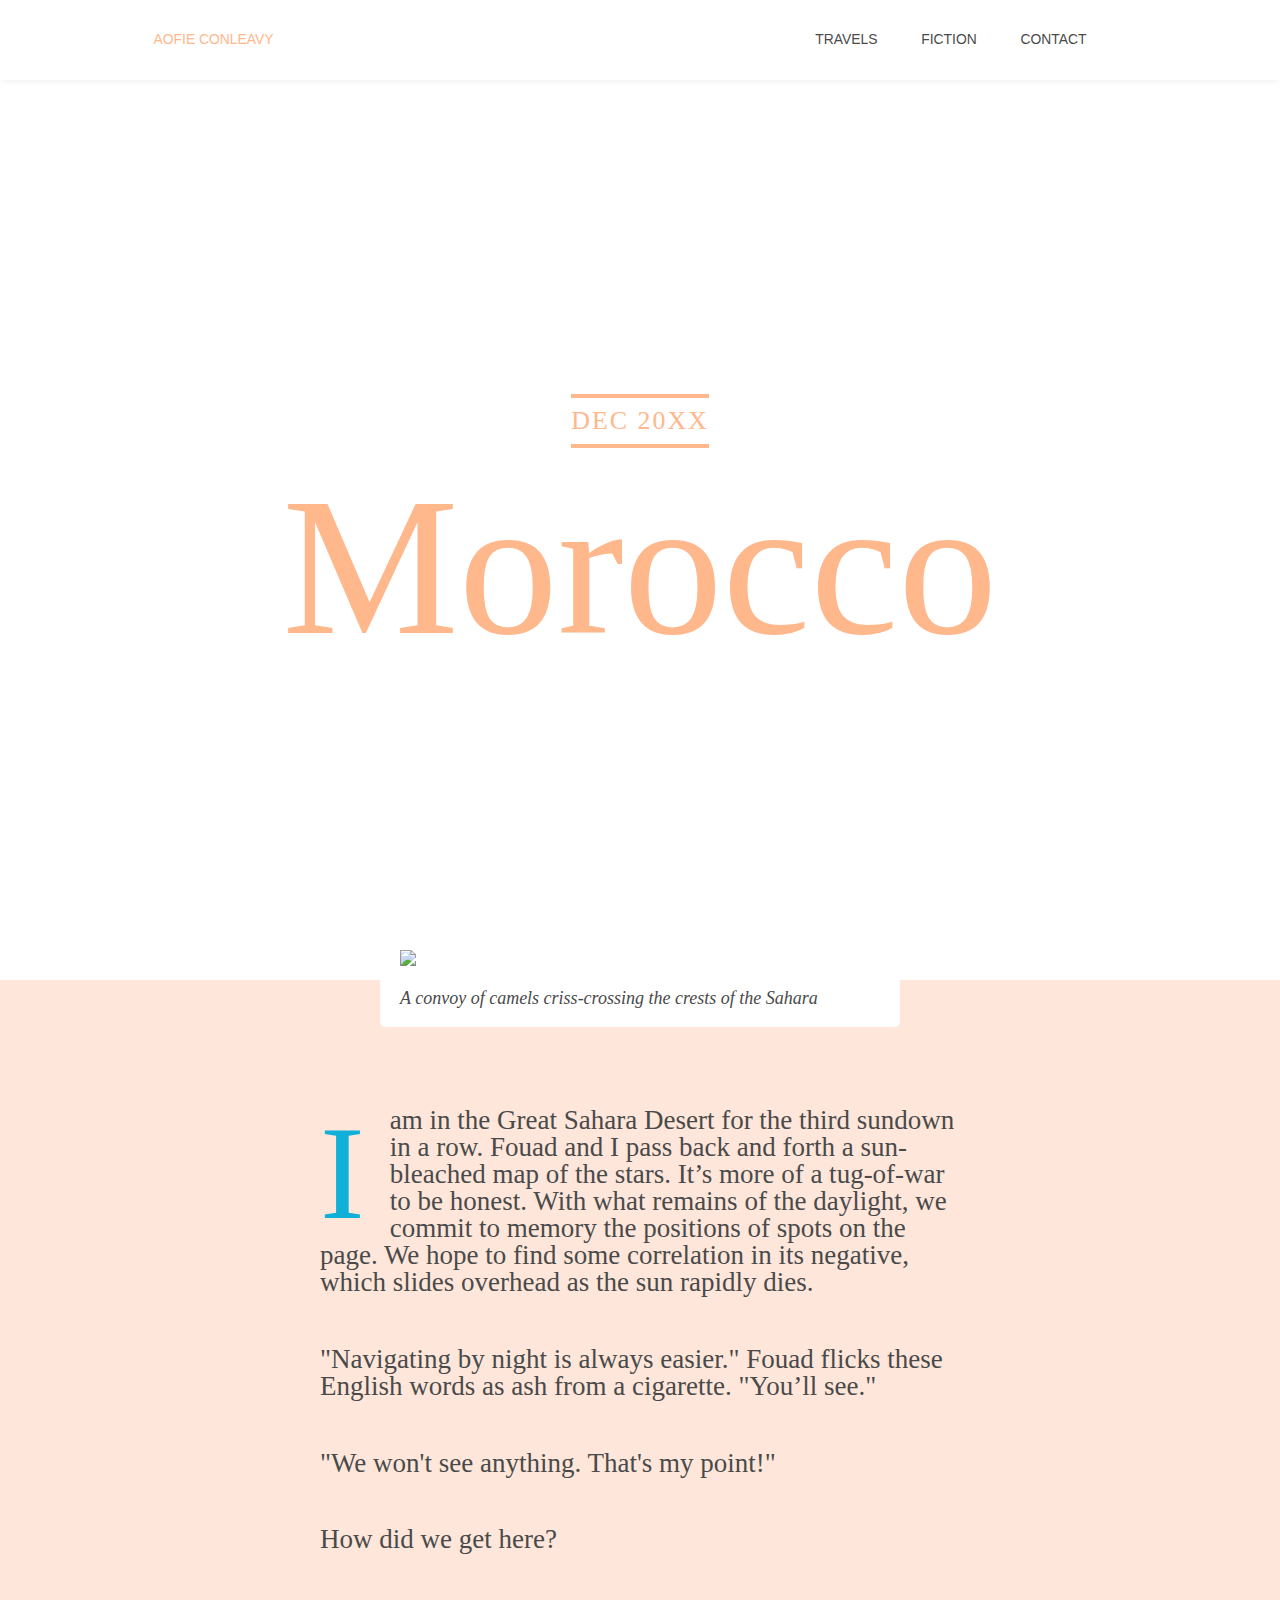
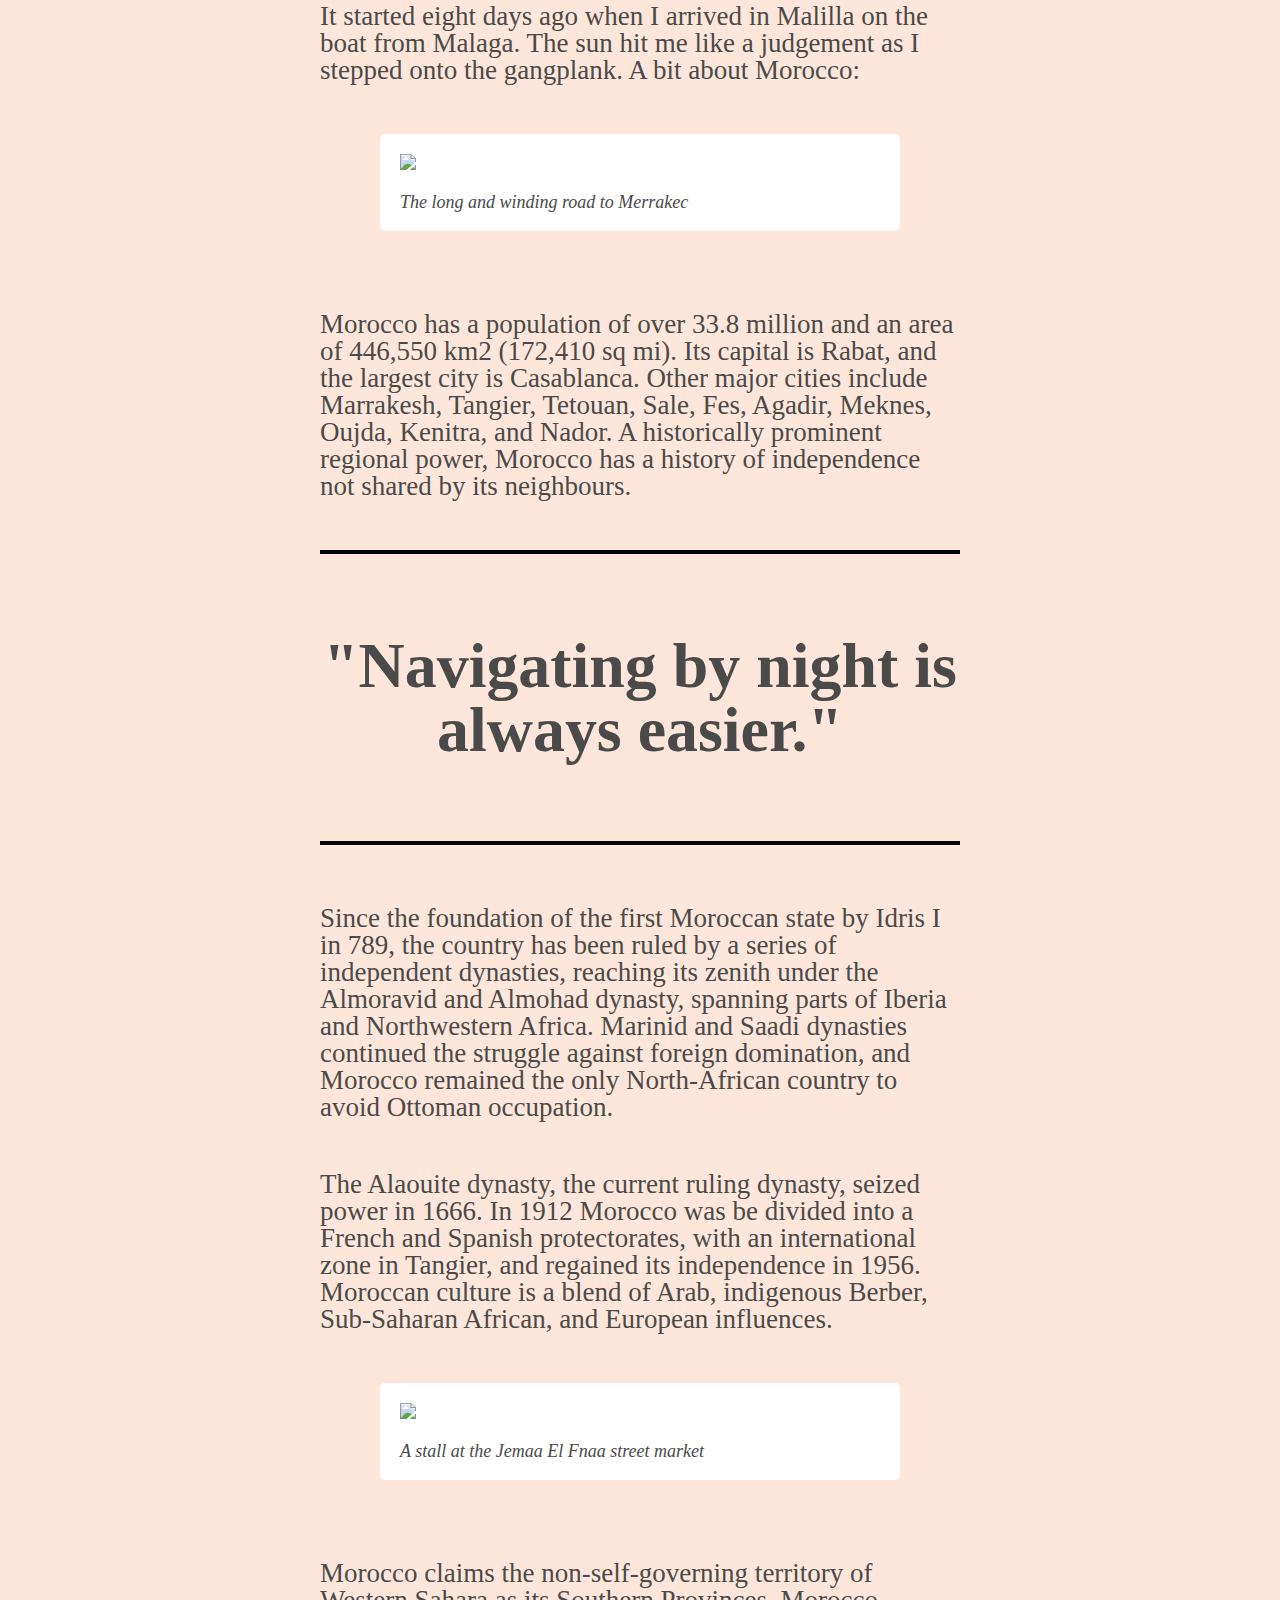
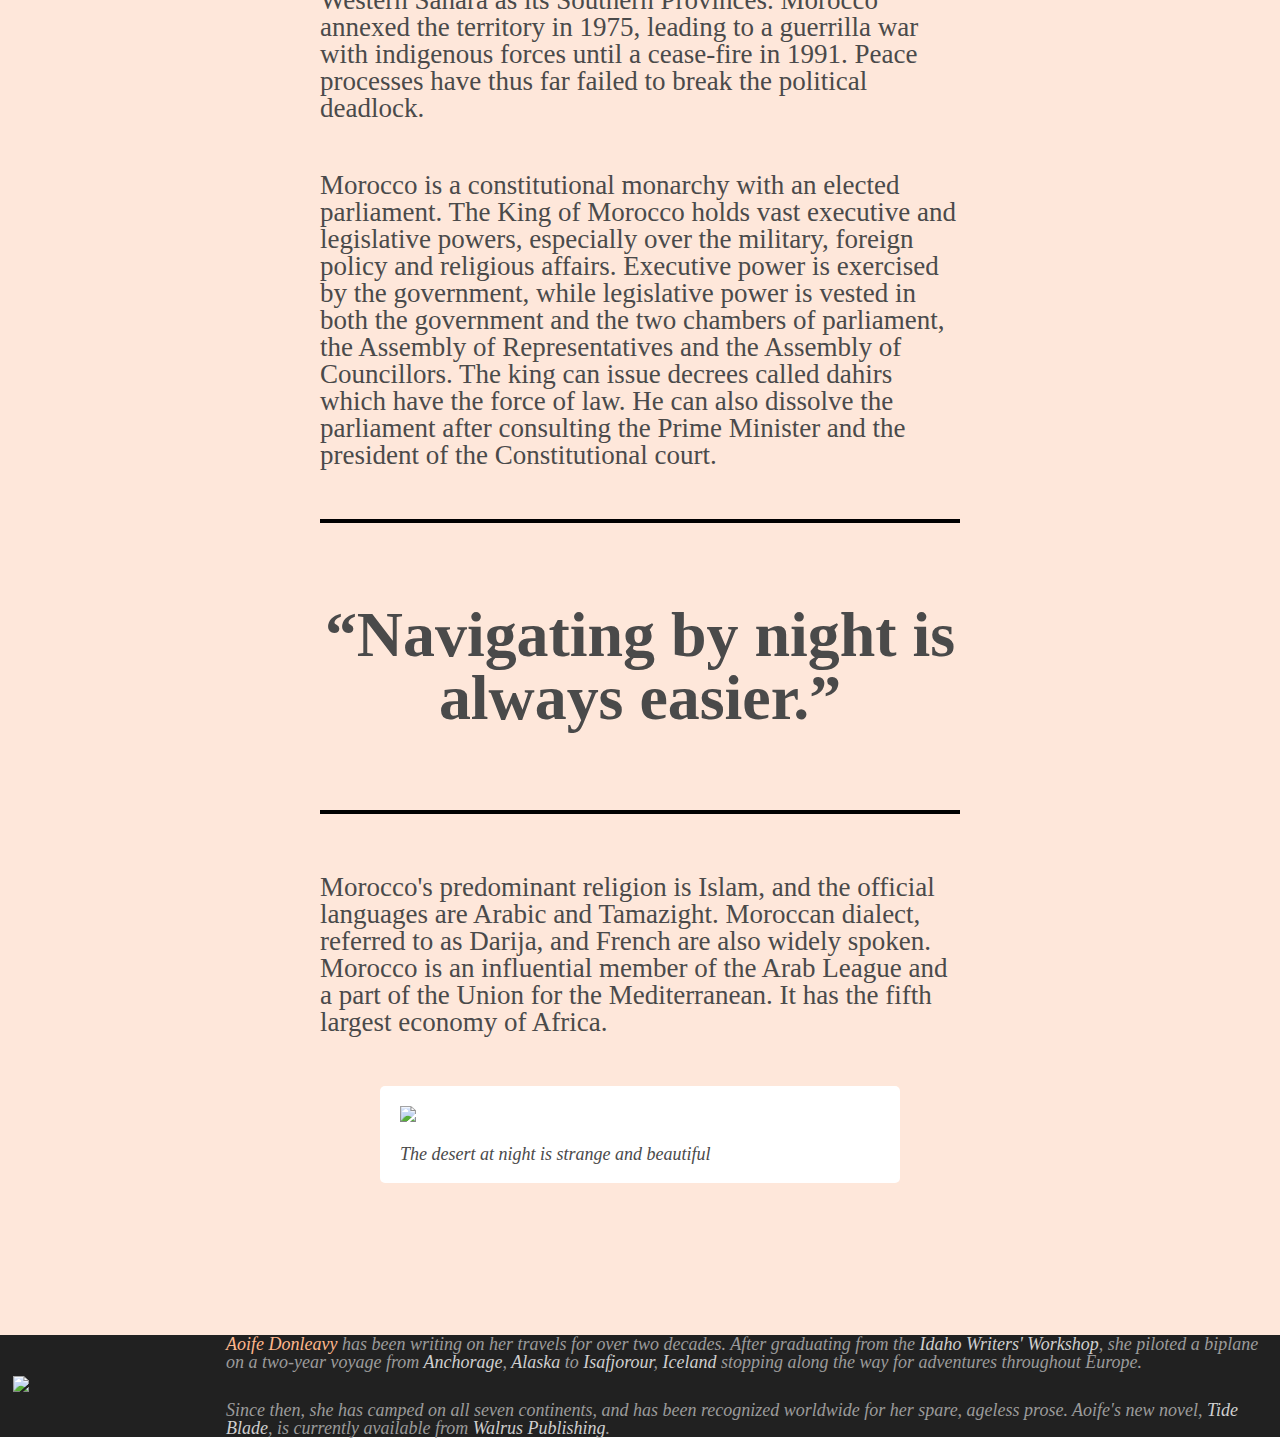
==== CSS/morocco/index.html @ a054ea21 "morocco exercise init" ====
<!DOCTYPE html>
<html>
<head>
  <title>Morocco</title>
  <link rel="stylesheet" type="text/css" href="styles/reset.css">
  <link rel="stylesheet" type="text/css" href="styles/style.css">
</head>
<body>
  <!-- Header -->
  <nav class="header">
    <span class="logo">AOFIE CONLEAVY</span>
    <ul>
      <li><a href="#">TRAVELS</a></li>
      <li><a href="#">FICTION</a></li>
      <li><a href="#">CONTACT</a></li>
    </ul>
  </nav>

  <!-- Banner -->
  <div class="banner">
    <h2>DEC 20XX</h2>
    <h1>Morocco</h1>
  </div>

  <!-- Journal -->
  <div class="journal">
    <div class="first photo">
      <div class="image-container">
        <img src="https://content.codecademy.com/courses/freelance-1/unit-6/project-morocco/photo1.png">
      </div>
      <span class="caption">A convoy of camels criss-crossing the crests of the Sahara</span>
    </div>
    <p>
      <span class="first-letter">I</span> am in the Great Sahara Desert for the third sundown in a row. Fouad and I pass back and forth a sun-bleached map of the stars. It’s more of a tug-of-war to be honest. With what remains of the daylight, we commit to memory the positions of spots on the page. We hope to find some correlation in its negative, which slides overhead as the sun rapidly dies.
    </p>
    <p>
      "Navigating by night is always easier." Fouad flicks these English words as ash from a cigarette. "You’ll see."
    </p>
    <p>
      "We won't see anything. That's my point!"
    </p>
    <p>
      How did we get here?
    </p>
    <p>
      It started eight days ago when I arrived in Malilla on the boat from Malaga. The sun hit me like a judgement as I stepped onto the gangplank. A bit about Morocco:  
    </p>
    <div class="photo">
      <div class="image-container">
        <img src="https://content.codecademy.com/courses/freelance-1/unit-6/project-morocco/photo2.png">
      </div>
      <span class="caption">The long and winding road to Merrakec</span>
    </div>
    <p>
      Morocco has a population of over 33.8 million and an area of 446,550 km2 (172,410 sq mi). Its capital is Rabat, and the largest city is Casablanca. Other major cities include Marrakesh, Tangier, Tetouan, Sale, Fes, Agadir, Meknes, Oujda, Kenitra, and Nador. A historically prominent regional power, Morocco has a history of independence not shared by its neighbours.
    </p>
    <span class="quote">"Navigating by night is always easier."</span>
    <p>
      Since the foundation of the first Moroccan state by Idris I in 789, the country has been ruled by a series of independent dynasties, reaching its zenith under the Almoravid and Almohad dynasty, spanning parts of Iberia and Northwestern Africa. Marinid and Saadi dynasties continued the struggle against foreign domination, and Morocco remained the only North-African country to avoid Ottoman occupation. 
    </p>
    <p>
      The Alaouite dynasty, the current ruling dynasty, seized power in 1666. In 1912 Morocco was be divided into a French and Spanish protectorates, with an international zone in Tangier, and regained its independence in 1956. Moroccan culture is a blend of Arab, indigenous Berber, Sub-Saharan African, and European influences.
    </p>
    <div class="photo">
      <div class="image-container">
        <img src="https://content.codecademy.com/courses/freelance-1/unit-6/project-morocco/photo3.png">
      </div>
      <span class="caption">A stall at the Jemaa El Fnaa street market</span>
    </div>
    <p>
      Morocco claims the non-self-governing territory of Western Sahara as its Southern Provinces. Morocco annexed the territory in 1975, leading to a guerrilla war with indigenous forces until a cease-fire in 1991. Peace processes have thus far failed to break the political deadlock.
    </p>
    <p>
      Morocco is a constitutional monarchy with an elected parliament. The King of Morocco holds vast executive and legislative powers, especially over the military, foreign policy and religious affairs. Executive power is exercised by the government, while legislative power is vested in both the government and the two chambers of parliament, the Assembly of Representatives and the Assembly of Councillors. The king can issue decrees called dahirs which have the force of law. He can also dissolve the parliament after consulting the Prime Minister and the president of the Constitutional court.
    </p>
    <span class="quote">“Navigating by night is always easier.”</span>
    <p>
      Morocco's predominant religion is Islam, and the official languages are Arabic and Tamazight. Moroccan dialect, referred to as Darija, and French are also widely spoken. Morocco is an influential member of the Arab League and a part of the Union for the Mediterranean. It has the fifth largest economy of Africa.
    </p>
    <div class="photo">
      <div class="image-container">
        <img src="https://content.codecademy.com/courses/freelance-1/unit-6/project-morocco/photo4.png">
      </div>
      <span class="caption">The desert at night is strange and beautiful</span>
    </div>
  </div>

  <!-- Footer -->
  <footer>
    <div class="image-container">
      <img src="https://content.codecademy.com/courses/freelance-1/unit-6/project-morocco/author.png">
    </div>
    <div class="content">
      <p>
        <span class="author">Aoife Donleavy</span> has been writing on her travels for over two decades.
        After graduating from the <em>Idaho Writers' Workshop</em>, she piloted a biplane on a two-year voyage from <em>Anchorage</em>, <em>Alaska</em> to <em>Isafjorour</em>, <em>Iceland</em> stopping along the way for adventures throughout Europe.
      </p>
      <p>
        Since then, she has camped on all seven continents, and has been recognized worldwide for her spare, ageless prose. Aoife's new novel, <em>Tide Blade</em>, is currently available from <em>Walrus Publishing</em>. 
      </p>
    </div>
  </footer>
</body>
</html>
---- CSS/morocco/styles/style.css ----
html {
    font-size: 18px;
  }
  
  @media only screen and (max-width: 1000px) {
    html {
      font-size: 16px;
    }
  }
  
  @media only screen and (max-width: 680px) {
    html {
      font-size: 14px;
    }
  }
  
  /* Header */
  
  .header {
    display: flex;
    justify-content: space-around;
    align-items: center;
    height: 4.44rem;
    padding: 0 12%;
    background-color: white;
    box-shadow: 0 2px 6px 0 rgba(0, 0, 0, 0.05);
    font-family: Verdana, sans-serif;
    font-size: .77rem;
  }
  
  .header .logo {
    flex-grow: 1;
    color: #ffb78c;
  }
  
  .header li {
    display: inline;
    padding-right: 2.22rem;
  }
  
  .header li a {
    text-decoration: none;
    color: #4a4a4a;
  }
  
  @media only screen and (max-width: 550px) {
    .header {
      flex-direction: column;
    }
  
    .header .logo {
      flex-grow: 0;
    }
  }
  
  /* Banner */
  
  .banner {
    display: flex;
    flex-direction: column;
    justify-content: center;
    align-items: center;
    height: 50rem;
    background: url("https://content.codecademy.com/courses/freelance-1/unit-6/project-morocco/banner.jpg") center center no-repeat;
    background-size: cover;
    color: #ffb78c;
  }
  
  .banner h2 {
    padding: .55rem 0;
    border-top: 4px solid #ffb78c;
    border-bottom: 4px solid #ffb78c;
    font-size: 1.44rem;
    letter-spacing: 2px;
  }
  
  .banner h1 {
    padding-top: 1.11rem;
    font-size: 11rem;
  }
  
  @media only screen and (max-width: 750px) {
    .banner {
      height: 40rem;
    }
  
    .banner h1 {
      font-size: 8rem;
    }
  }
  
  @media only screen and (max-width: 530px) {
    .banner {
      height: 30rem;
    }
  
    .banner h1 {
      font-size: 6rem;
    }
  }
  
  /* Journal */
  
  .journal {
    padding: 0 25% 4rem 25%;
    background-color: rgb(254, 231, 218);
    color: #4a4a4a;
  }
  
  .photo {
    width: 75%;
    padding: 1.11rem;
    border-radius: 5px;
    margin: 0 auto 4.44rem auto;
    background-color: white;
  }
  
  .photo .image-container {
    overflow: hidden;
    margin-bottom: 1.11rem;
  }
  
  .photo .image-container img {
    width: 100%;
  }
  
  .photo .caption {
    font-style: italic;
  }
  
  .photo.first {
    position: relative;
    top: -2.77rem;
    margin-bottom: 1.67rem;
  }
  
  .journal p {
    padding-bottom: 2.77rem;
    font-size: 1.5rem;
  }
  
  .journal .first-letter {
    float: left;
    padding-right: 1.4rem;
    font-family: "Abril Fatface", serif;
    font-size: 7.44rem;
    color: #10b0d8;
  }
  
  .quote {
    display: block;
    padding: 4.44rem 0;
    margin-bottom: 3.33rem;
    border-top: 4px solid black;
    border-bottom: 4px solid black;
    text-align: center;
    font-size: 3.55rem;
    font-weight: 800;
  }
  
  @media only screen and (max-width: 680px) {
    .journal {
      padding: 0 10% 4rem 10%;
    }
  }
  
  /* Footer */
  
  footer {
    display: flex;
    align-items: center;
    padding: 0 1%;
    background-color: #212121;
  }
  
  footer .image-container {
    width: 400px;
  }
  
  footer .content {
    flex-grow: 1;
    font-style: italic;
    color: #9b9b9b;
  }
  
  footer p {
    padding-bottom: 1.66rem;
  }
  
  footer p:last-child {
    padding-bottom: 0;
  }
  
  footer .author {
    color: #ffb78c;
  }
  
  footer em {
    color: #cfcfcf;
  }
  
  @media only screen and (max-width: 750px) {
    footer {
      flex-direction: column;
      padding: 0 10% 2rem 10%;
    }
  
    footer .image-container {
      height: 300px;
      margin-bottom: 2rem;
      overflow: hidden;
    }
  }
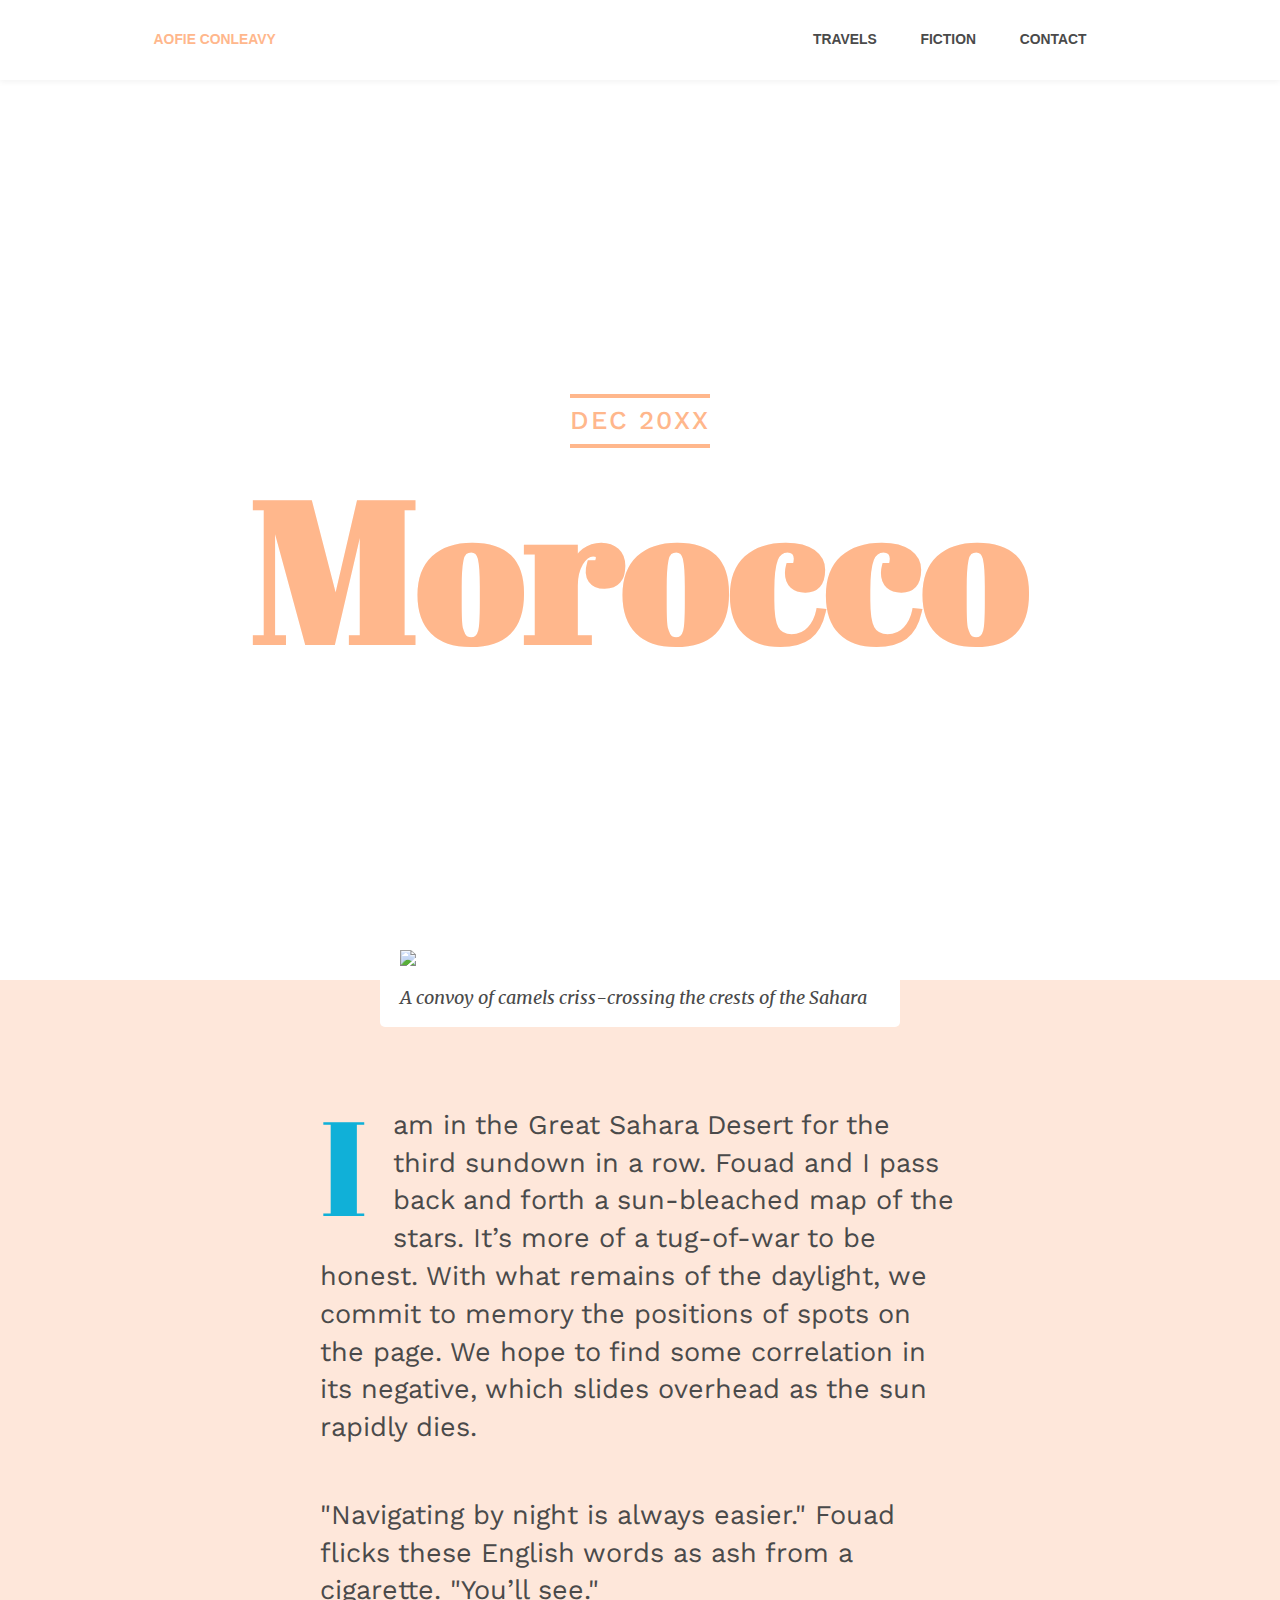
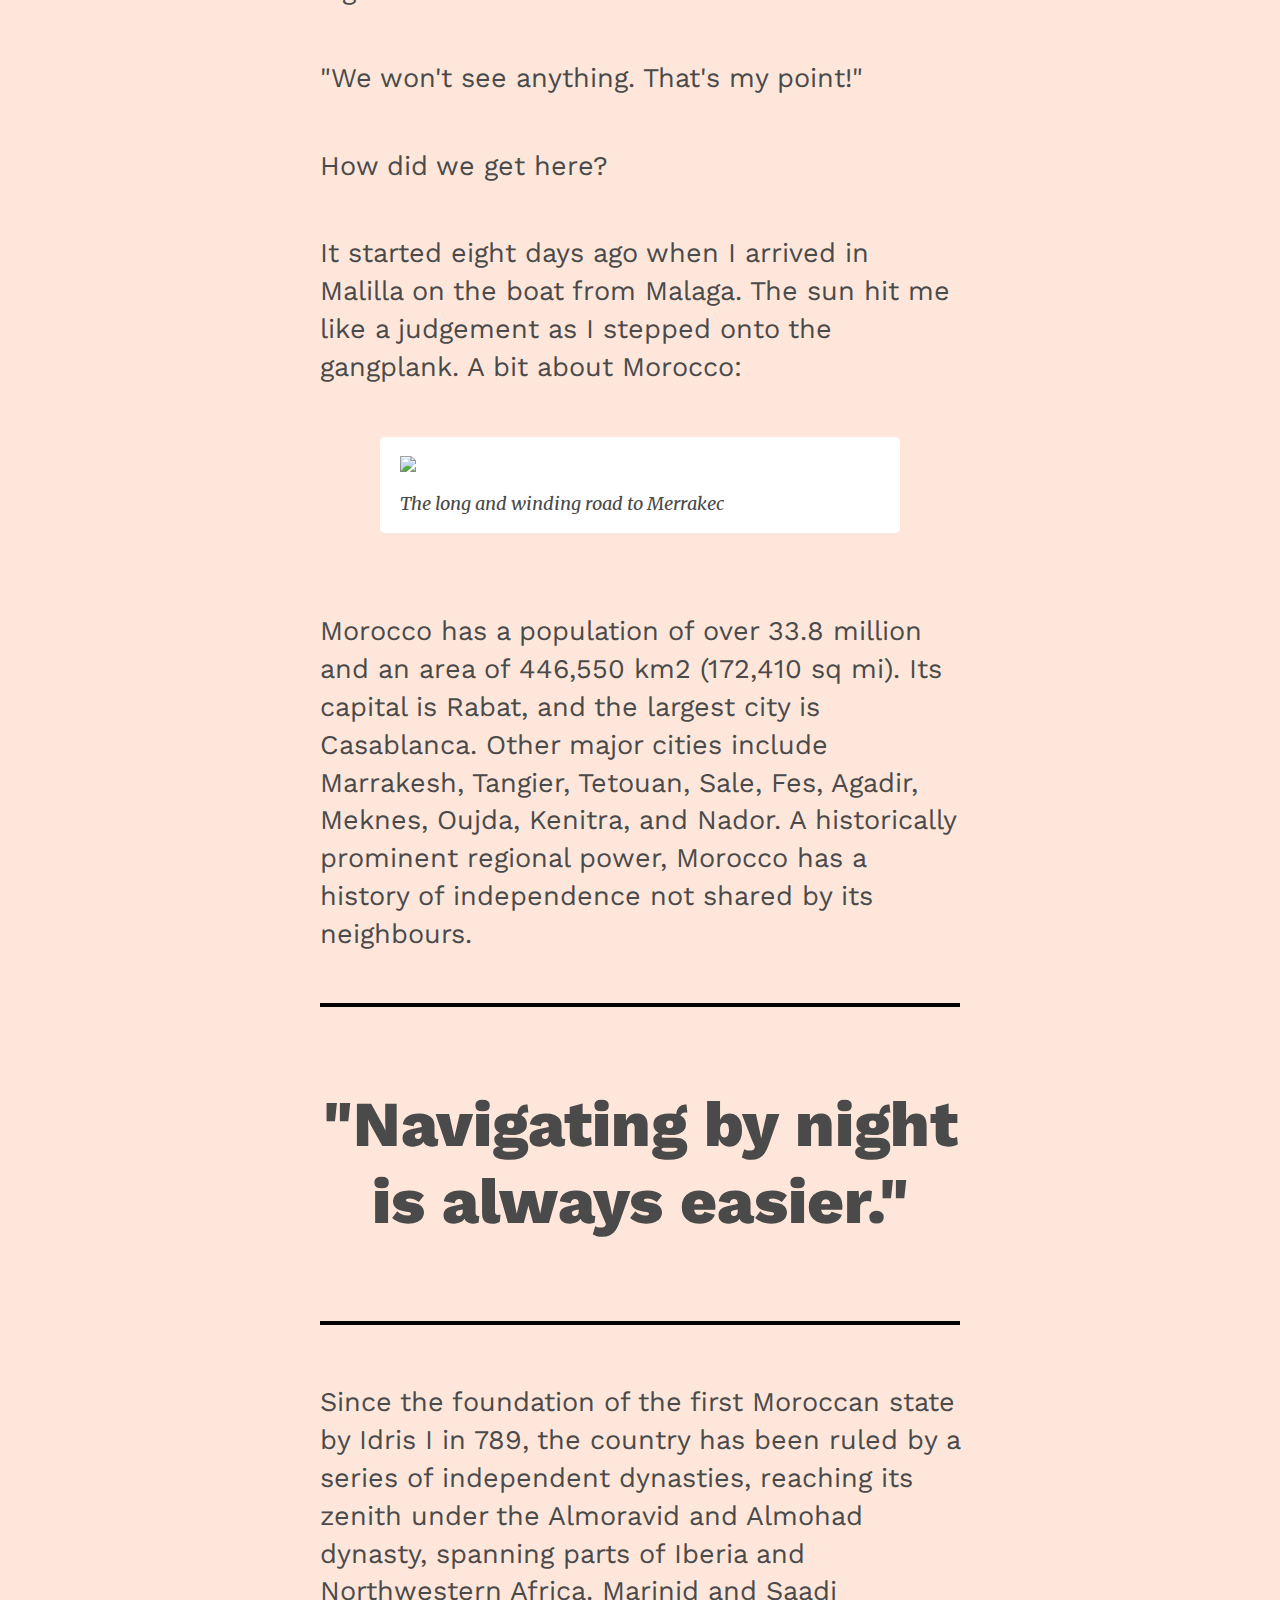
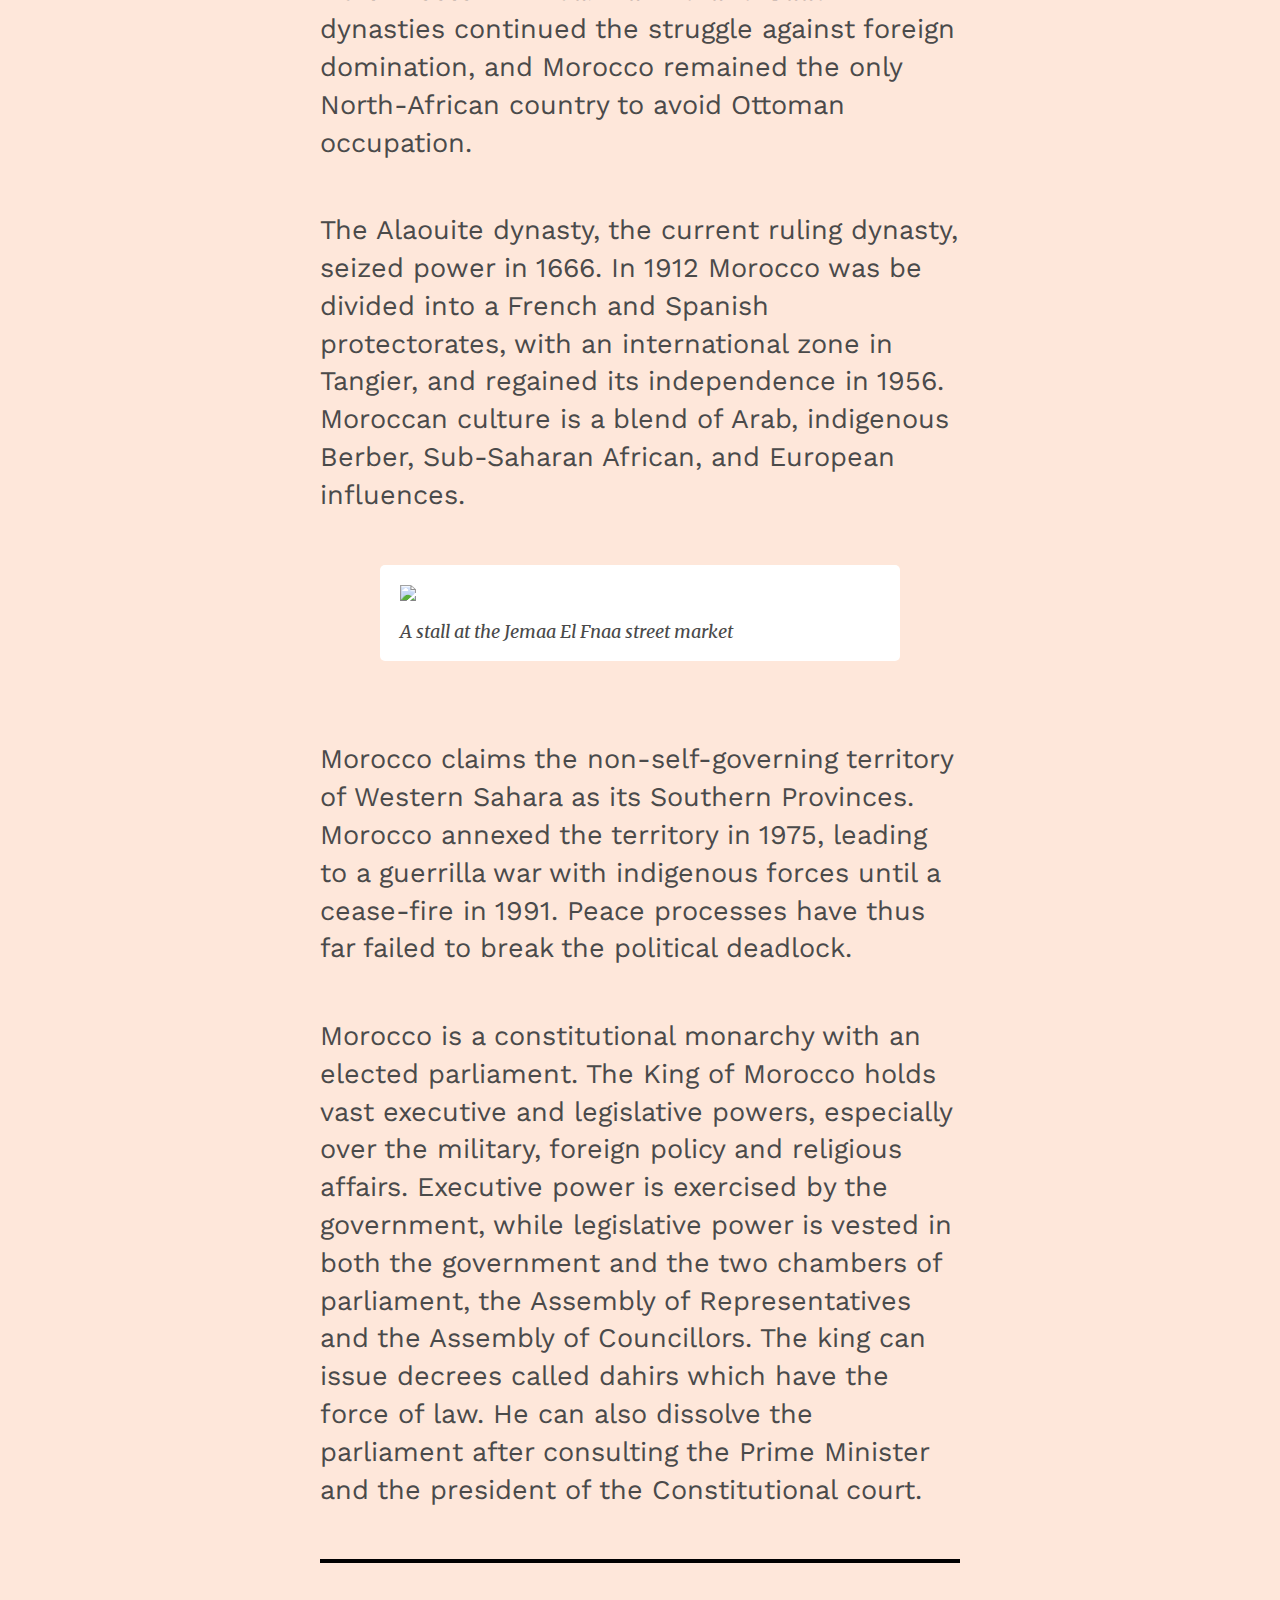
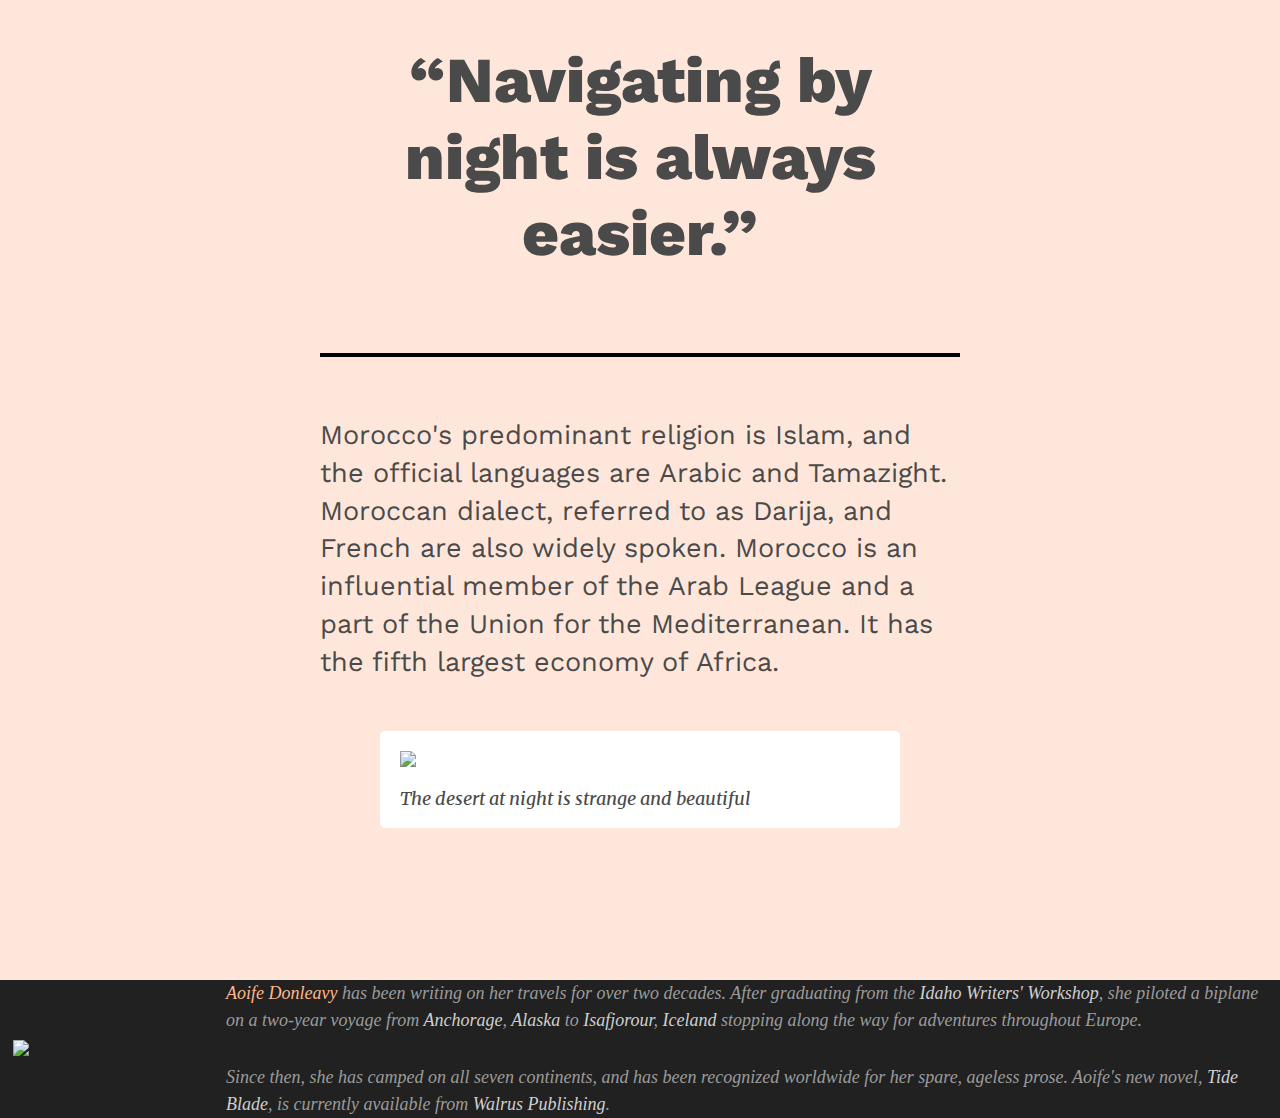
==== commit d4cb149b: "morocco exercise finished" ====
--- a/CSS/morocco/index.html
+++ b/CSS/morocco/index.html
@@ -1,10 +1,17 @@
 <!DOCTYPE html>
 <html>
+
 <head>
   <title>Morocco</title>
   <link rel="stylesheet" type="text/css" href="styles/reset.css">
   <link rel="stylesheet" type="text/css" href="styles/style.css">
+  <link rel="preconnect" href="https://fonts.googleapis.com">
+  <link rel="preconnect" href="https://fonts.gstatic.com" crossorigin>
+  <!-- <link href="https://fonts.googleapis.com/css2?family=Abril+Fatface&display=swap" rel="stylesheet"> -->
+  <!-- <link href="https://fonts.googleapis.com/css2?family=Work+Sans:wght@400;500;800&display=swap" rel="stylesheet"> -->
+  <!-- <link href="https://fonts.googleapis.com/css2?family=Merriweather:ital@0;1&display=swap" rel="stylesheet"> -->
 </head>
+
 <body>
   <!-- Header -->
   <nav class="header">
@@ -31,7 +38,10 @@
       <span class="caption">A convoy of camels criss-crossing the crests of the Sahara</span>
     </div>
     <p>
-      <span class="first-letter">I</span> am in the Great Sahara Desert for the third sundown in a row. Fouad and I pass back and forth a sun-bleached map of the stars. It’s more of a tug-of-war to be honest. With what remains of the daylight, we commit to memory the positions of spots on the page. We hope to find some correlation in its negative, which slides overhead as the sun rapidly dies.
+      <span class="first-letter">I</span> am in the Great Sahara Desert for the third sundown in a row. Fouad and I pass
+      back and forth a sun-bleached map of the stars. It’s more of a tug-of-war to be honest. With what remains of the
+      daylight, we commit to memory the positions of spots on the page. We hope to find some correlation in its
+      negative, which slides overhead as the sun rapidly dies.
     </p>
     <p>
       "Navigating by night is always easier." Fouad flicks these English words as ash from a cigarette. "You’ll see."
@@ -43,7 +53,8 @@
       How did we get here?
     </p>
     <p>
-      It started eight days ago when I arrived in Malilla on the boat from Malaga. The sun hit me like a judgement as I stepped onto the gangplank. A bit about Morocco:  
+      It started eight days ago when I arrived in Malilla on the boat from Malaga. The sun hit me like a judgement as I
+      stepped onto the gangplank. A bit about Morocco:
     </p>
     <div class="photo">
       <div class="image-container">
@@ -52,14 +63,22 @@
       <span class="caption">The long and winding road to Merrakec</span>
     </div>
     <p>
-      Morocco has a population of over 33.8 million and an area of 446,550 km2 (172,410 sq mi). Its capital is Rabat, and the largest city is Casablanca. Other major cities include Marrakesh, Tangier, Tetouan, Sale, Fes, Agadir, Meknes, Oujda, Kenitra, and Nador. A historically prominent regional power, Morocco has a history of independence not shared by its neighbours.
+      Morocco has a population of over 33.8 million and an area of 446,550 km2 (172,410 sq mi). Its capital is Rabat,
+      and the largest city is Casablanca. Other major cities include Marrakesh, Tangier, Tetouan, Sale, Fes, Agadir,
+      Meknes, Oujda, Kenitra, and Nador. A historically prominent regional power, Morocco has a history of independence
+      not shared by its neighbours.
     </p>
     <span class="quote">"Navigating by night is always easier."</span>
     <p>
-      Since the foundation of the first Moroccan state by Idris I in 789, the country has been ruled by a series of independent dynasties, reaching its zenith under the Almoravid and Almohad dynasty, spanning parts of Iberia and Northwestern Africa. Marinid and Saadi dynasties continued the struggle against foreign domination, and Morocco remained the only North-African country to avoid Ottoman occupation. 
+      Since the foundation of the first Moroccan state by Idris I in 789, the country has been ruled by a series of
+      independent dynasties, reaching its zenith under the Almoravid and Almohad dynasty, spanning parts of Iberia and
+      Northwestern Africa. Marinid and Saadi dynasties continued the struggle against foreign domination, and Morocco
+      remained the only North-African country to avoid Ottoman occupation.
     </p>
     <p>
-      The Alaouite dynasty, the current ruling dynasty, seized power in 1666. In 1912 Morocco was be divided into a French and Spanish protectorates, with an international zone in Tangier, and regained its independence in 1956. Moroccan culture is a blend of Arab, indigenous Berber, Sub-Saharan African, and European influences.
+      The Alaouite dynasty, the current ruling dynasty, seized power in 1666. In 1912 Morocco was be divided into a
+      French and Spanish protectorates, with an international zone in Tangier, and regained its independence in 1956.
+      Moroccan culture is a blend of Arab, indigenous Berber, Sub-Saharan African, and European influences.
     </p>
     <div class="photo">
       <div class="image-container">
@@ -68,14 +87,23 @@
       <span class="caption">A stall at the Jemaa El Fnaa street market</span>
     </div>
     <p>
-      Morocco claims the non-self-governing territory of Western Sahara as its Southern Provinces. Morocco annexed the territory in 1975, leading to a guerrilla war with indigenous forces until a cease-fire in 1991. Peace processes have thus far failed to break the political deadlock.
+      Morocco claims the non-self-governing territory of Western Sahara as its Southern Provinces. Morocco annexed the
+      territory in 1975, leading to a guerrilla war with indigenous forces until a cease-fire in 1991. Peace processes
+      have thus far failed to break the political deadlock.
     </p>
     <p>
-      Morocco is a constitutional monarchy with an elected parliament. The King of Morocco holds vast executive and legislative powers, especially over the military, foreign policy and religious affairs. Executive power is exercised by the government, while legislative power is vested in both the government and the two chambers of parliament, the Assembly of Representatives and the Assembly of Councillors. The king can issue decrees called dahirs which have the force of law. He can also dissolve the parliament after consulting the Prime Minister and the president of the Constitutional court.
+      Morocco is a constitutional monarchy with an elected parliament. The King of Morocco holds vast executive and
+      legislative powers, especially over the military, foreign policy and religious affairs. Executive power is
+      exercised by the government, while legislative power is vested in both the government and the two chambers of
+      parliament, the Assembly of Representatives and the Assembly of Councillors. The king can issue decrees called
+      dahirs which have the force of law. He can also dissolve the parliament after consulting the Prime Minister and
+      the president of the Constitutional court.
     </p>
     <span class="quote">“Navigating by night is always easier.”</span>
     <p>
-      Morocco's predominant religion is Islam, and the official languages are Arabic and Tamazight. Moroccan dialect, referred to as Darija, and French are also widely spoken. Morocco is an influential member of the Arab League and a part of the Union for the Mediterranean. It has the fifth largest economy of Africa.
+      Morocco's predominant religion is Islam, and the official languages are Arabic and Tamazight. Moroccan dialect,
+      referred to as Darija, and French are also widely spoken. Morocco is an influential member of the Arab League and
+      a part of the Union for the Mediterranean. It has the fifth largest economy of Africa.
     </p>
     <div class="photo">
       <div class="image-container">
@@ -93,12 +121,16 @@
     <div class="content">
       <p>
         <span class="author">Aoife Donleavy</span> has been writing on her travels for over two decades.
-        After graduating from the <em>Idaho Writers' Workshop</em>, she piloted a biplane on a two-year voyage from <em>Anchorage</em>, <em>Alaska</em> to <em>Isafjorour</em>, <em>Iceland</em> stopping along the way for adventures throughout Europe.
+        After graduating from the <em>Idaho Writers' Workshop</em>, she piloted a biplane on a two-year voyage from
+        <em>Anchorage</em>, <em>Alaska</em> to <em>Isafjorour</em>, <em>Iceland</em> stopping along the way for
+        adventures throughout Europe.
       </p>
       <p>
-        Since then, she has camped on all seven continents, and has been recognized worldwide for her spare, ageless prose. Aoife's new novel, <em>Tide Blade</em>, is currently available from <em>Walrus Publishing</em>. 
+        Since then, she has camped on all seven continents, and has been recognized worldwide for her spare, ageless
+        prose. Aoife's new novel, <em>Tide Blade</em>, is currently available from <em>Walrus Publishing</em>.
       </p>
     </div>
   </footer>
 </body>
+
 </html>--- a/CSS/morocco/styles/style.css
+++ b/CSS/morocco/styles/style.css
@@ -1,3 +1,31 @@
+/* Also have a look at the following MDN docs:
+
+https://developer.mozilla.org/en-US/docs/Web/CSS/@font-face
+
+https://developer.mozilla.org/en-US/docs/Web/CSS/font-weight
+
+*/
+
+@font-face {
+  font-family: "Abril Fatface";
+  src: url(fonts/AbrilFatface-Regular.ttf);
+}
+
+@font-face {
+  font-family: "Work Sans";
+  src: url(fonts/WorkSans-VariableFont_wght.ttf);
+}
+
+@font-face {
+  font-family: "Merriweather italic";
+  src: url(fonts/Merriweather-Italic.ttf);
+}
+
+@font-face {
+  font-family: "Croissant One";
+  src: url(fonts/CroissantOne-Regular.ttf);
+}
+
 html {
     font-size: 18px;
   }
@@ -26,6 +54,7 @@
     box-shadow: 0 2px 6px 0 rgba(0, 0, 0, 0.05);
     font-family: Verdana, sans-serif;
     font-size: .77rem;
+    font-weight: bold;
   }
   
   .header .logo {
@@ -72,11 +101,15 @@
     border-bottom: 4px solid #ffb78c;
     font-size: 1.44rem;
     letter-spacing: 2px;
+    font-weight: 500;
+    font-family: "Work Sans", Arial, sans-serif;
   }
   
   .banner h1 {
     padding-top: 1.11rem;
     font-size: 11rem;
+    font-weight: 900;
+    font-family: "Abril Fatface";
   }
   
   @media only screen and (max-width: 750px) {
@@ -105,6 +138,7 @@
     padding: 0 25% 4rem 25%;
     background-color: rgb(254, 231, 218);
     color: #4a4a4a;
+    font-family: "Work Sans", serif;
   }
   
   .photo {
@@ -125,7 +159,8 @@
   }
   
   .photo .caption {
-    font-style: italic;
+    /* font-style: italic; */
+    font-family: "Merriweather italic", serif;
   }
   
   .photo.first {
@@ -137,6 +172,7 @@
   .journal p {
     padding-bottom: 2.77rem;
     font-size: 1.5rem;
+    line-height: 1.4;
   }
   
   .journal .first-letter {
@@ -145,6 +181,7 @@
     font-family: "Abril Fatface", serif;
     font-size: 7.44rem;
     color: #10b0d8;
+    line-height: 0.87;
   }
   
   .quote {
@@ -156,6 +193,7 @@
     text-align: center;
     font-size: 3.55rem;
     font-weight: 800;
+    line-height: 1.2;
   }
   
   @media only screen and (max-width: 680px) {
@@ -181,6 +219,8 @@
     flex-grow: 1;
     font-style: italic;
     color: #9b9b9b;
+    line-height: 1.5; 
+    font-family: "Croissant One", "Merriwater italic", serif;
   }
   
   footer p {
